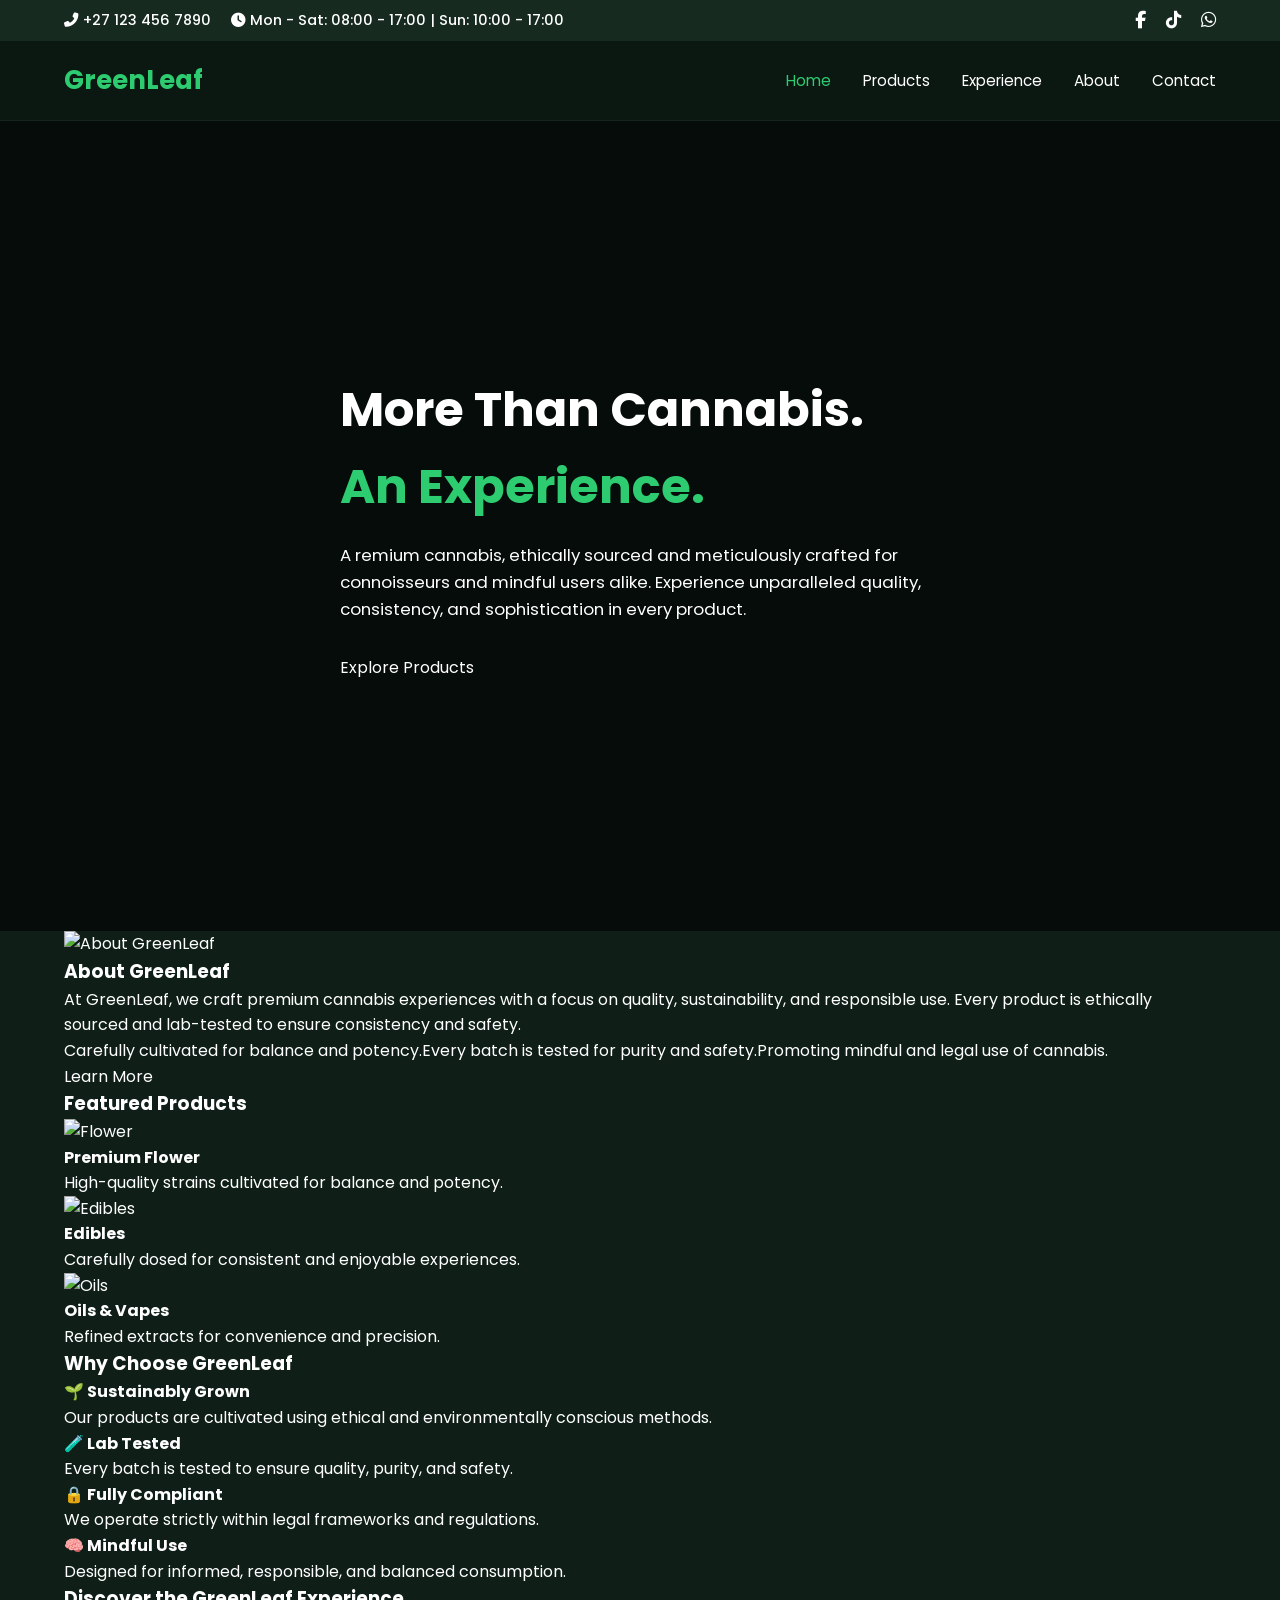
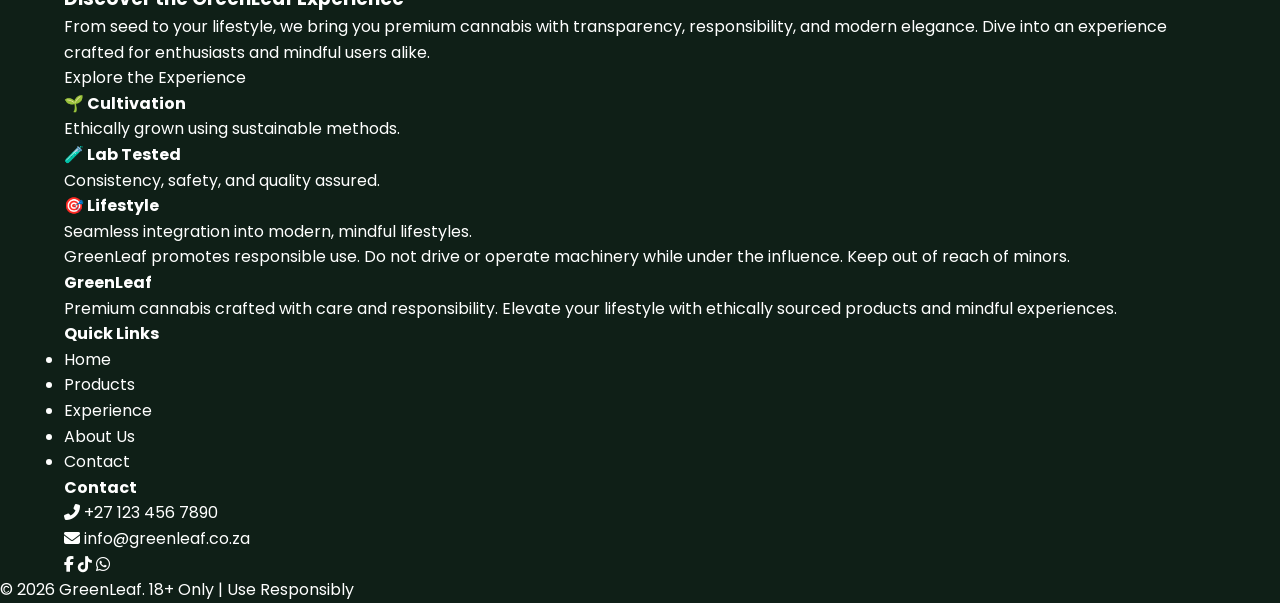
==== index.html @ 4f81a74d "Add files via upload" ====
<!DOCTYPE html>
<html lang="en">
<head>
  <meta charset="UTF-8">
  <meta name="viewport" content="width=device-width, initial-scale=1.0">
  <title>GreenLeaf | Premium Cannabis Experience</title>

  <!-- Google Fonts -->
  <link href="https://fonts.googleapis.com/css2?family=Poppins:wght@300;400;600;700&display=swap" rel="stylesheet">

  <!-- CSS -->
  <link rel="stylesheet" href="css/style.css">

  <!-- Font Awesome for icons -->
<link rel="stylesheet" href="https://cdnjs.cloudflare.com/ajax/libs/font-awesome/6.4.0/css/all.min.css">


<style>
  /* ================= TOP HEADER AREA ================= */
.top-header-area {
  background: #162a20; /* dark green */
  color: #fff;
  font-size: 0.9rem;
  padding: 0.4rem 0;
}

.top-header-container {
  display: flex;
  justify-content: space-between;
  align-items: center;
  flex-wrap: wrap;
}

/* Left Side */
.top-left a, .top-left span {
  color: #fff;
  text-decoration: none;
  margin-right: 1rem;
  display: inline-flex;
  align-items: center;
  gap: 0.3rem;
  font-weight: 500;
}

.top-left a:hover {
  color: #2ecc71;
}




/* Right Side */
.top-right a {
  color: #fff;
  margin-left: 1rem;
  font-size: 1.1rem;
  transition: transform 0.3s, color 0.3s;
}

.top-right a:hover {
  color: #2ecc71;
  transform: scale(1.2);
}

/* Responsive: Stack on Mobile */
@media (max-width: 768px) {
  .top-header-container {
    flex-direction: column;
    gap: 0.5rem;
    text-align: center;
  }
  .top-right a {
    margin-left: 0.5rem;
  }
  .top-left a, .top-left span {
    margin-right: 0.5rem;
  }
}


/* ================= HAMBURGER ================= */
.hamburger {
  display: none;
  flex-direction: column;
  cursor: pointer;
  gap: 5px;
}

.hamburger span {
  width: 25px;
  height: 3px;
  background: #2ecc71;
  border-radius: 5px;
}

/* ================= MOBILE NAV ================= */
@media (max-width: 768px) {
  .hamburger {
    display: flex;
  }

  nav {
    position: absolute;
    top: 70px;
    right: 0;
    background: #0b1711;
    width: 100%;
    display: none;
  }

  nav.active {
    display: block;
  }

  .nav-links {
    flex-direction: column;
    padding: 2rem;
    gap: 1.5rem;
  }
}

* {
  margin: 0;
  padding: 0;
  box-sizing: border-box;
}

body {
  font-family: 'Poppins', sans-serif;
  background-color: #0f1f17;
  color: #ffffff;
  line-height: 1.6;
}

a {
  text-decoration: none;
  color: inherit;
}

img {
  width: 100%;
  display: block;
}

.container {
  width: 90%;
  max-width: 1200px;
  margin: auto;
}






/* ================= HEADER ================= */
.header {
  background: #0b1711;
  border-bottom: 1px solid rgba(255,255,255,0.05);
}

.nav {
  display: flex;
  justify-content: space-between;
  align-items: center;
  padding: 1.2rem 0;
}

.logo {
  font-size: 1.6rem;
  font-weight: 700;
  color: #2ecc71;
}

.nav-links {
  display: flex;
  gap: 2rem;
  list-style: none;
}

.nav-links a {
  font-size: 0.95rem;
  transition: color 0.3s;
}

.nav-links a:hover,
.nav-links .active {
  color: #2ecc71;
}

/* ================= HERO ================= */
.hero {
  height: 90vh;
  background: url("../img/matthew-brodeur-qcCPIhhdgTw-unsplash.jpg") center/cover no-repeat;
  position: relative;
  display: flex;
  align-items: center;
}

.hero-overlay {
  position: absolute;
  inset: 0;
  background: rgba(0,0,0,0.6);
}

.hero-content {
  position: relative;
  z-index: 2;
  max-width: 600px;
}

.hero h2 {
  font-size: 3rem;
  font-weight: 700;
  margin-bottom: 1rem;
}

.hero h2 span {
  color: #2ecc71;
}

.hero p {
  margin-bottom: 2rem;
  font-size: 1.05rem;
}

.hero-buttons {
  display: flex;
  gap: 1rem;
}




</style>
</head>
<body>


  <!-- ================= TOP CONTACT BAR ================= -->
<!-- ================= TOP HEADER AREA ================= -->
<section class="top-header-area">
  <div class="container top-header-container">

    <!-- Left Side: Contact Info -->
    <div class="top-left">
      <a href="tel:+271234567890"><i class="fas fa-phone-alt"></i> +27 123 456 7890</a>
      <span><i class="fas fa-clock"></i> Mon - Sat: 08:00 - 17:00 | Sun: 10:00 - 17:00</span>
    </div>

    <!-- Right Side: Social Icons -->
    <div class="top-right">
      <a href="https://www.facebook.com/YourPage" target="_blank"><i class="fab fa-facebook-f"></i></a>
      <a href="https://www.tiktok.com/@YourPage" target="_blank"><i class="fab fa-tiktok"></i></a>
      <a href="https://wa.me/271234567890" target="_blank"><i class="fab fa-whatsapp"></i></a>
    </div>

  </div>
</section>


  <!-- ================= HEADER / NAV ================= -->
 <header class="header">
  <div class="container nav">
    <h1 class="logo">GreenLeaf</h1>

    <!-- Hamburger -->
    <div class="hamburger" id="hamburger">
      <span></span>
      <span></span>
      <span></span>
    </div>

    <nav id="nav-menu">
      <ul class="nav-links">
        <li><a href="index.html" class="active">Home</a></li>
        <li><a href="products.html">Products</a></li>
        <li><a href="experience.html">Experience</a></li>
        <li><a href="about.html">About</a></li>
        <li><a href="contact.html">Contact</a></li>
      </ul>
    </nav>
  </div>
</header>


  <!-- ================= HERO SECTION ================= -->
  <section class="hero">
    <div class="hero-overlay"></div>
    <div class="container hero-content">
      <h2>More Than Cannabis.<br><span>An Experience.</span></h2>
      <p>
  A remium cannabis, ethically sourced 
  and meticulously crafted for connoisseurs and mindful users alike. 
  Experience unparalleled quality, consistency, and sophistication in every product.
</p>

      <div class="hero-buttons">
        <a href="products.html" class="btn primary">Explore Products</a>
     
      </div>
    </div>
  </section>


  <!-- ================= ABOUT US ================= -->
<section class="about-us">
  <div class="container about-us-grid">

    <!-- Left Column: Image -->
    <div class="about-image">
      <img src="./img/matthew-brodeur-qcCPIhhdgTw-unsplash.jpg" alt="About GreenLeaf">
    </div>

    <!-- Right Column: Text + Icons -->
    <div class="about-content">
      <h3 class="section-title">About GreenLeaf</h3>
      <p>
        At GreenLeaf, we craft premium cannabis experiences with a focus on quality, 
        sustainability, and responsible use. Every product is ethically sourced and lab-tested 
        to ensure consistency and safety.
      </p>
              
      <p>Carefully cultivated for balance and potency.Every batch is tested for purity and safety.Promoting mindful and legal use of cannabis.</p>

      <a href="about.html" class="btn primary">Learn More</a>
    </div>

  </div>
</section>


  <!-- ================= ABOUT US ================= -->




  <!-- ================= FEATURED PRODUCTS ================= -->
  <section class="featured">
    <div class="container">
      <h3 class="section-title">Featured Products</h3>
      <div class="product-grid">

        <div class="product-card">
          <img src="./img/crystalweed-cannabis-2ZgivT-A2K4-unsplash.jpg" alt="Flower">
          <h4>Premium Flower</h4>
          <p>High-quality strains cultivated for balance and potency.</p>
        </div>

        <div class="product-card">
          <img src="./img/jeff-w-7N5Ns214iiw-unsplash.jpg" alt="Edibles">
          <h4>Edibles</h4>
          <p>Carefully dosed for consistent and enjoyable experiences.</p>
        </div>

        <div class="product-card">
          <img src="./img/crystalweed-cannabis-i11Di7CACfc-unsplash.jpg" alt="Oils">
          <h4>Oils & Vapes</h4>
          <p>Refined extracts for convenience and precision.</p>
        </div>

      </div>
    </div>
  </section>

  <!-- ================= WHY CHOOSE US ================= -->
  <section class="why-us">
    <div class="container">
      <h3 class="section-title">Why Choose GreenLeaf</h3>
      <div class="why-grid">

        <div class="why-card">
          <h4>🌱 Sustainably Grown</h4>
          <p>Our products are cultivated using ethical and environmentally conscious methods.</p>
        </div>

        <div class="why-card">
          <h4>🧪 Lab Tested</h4>
          <p>Every batch is tested to ensure quality, purity, and safety.</p>
        </div>

        <div class="why-card">
          <h4>🔒 Fully Compliant</h4>
          <p>We operate strictly within legal frameworks and regulations.</p>
        </div>

        <div class="why-card">
          <h4>🧠 Mindful Use</h4>
          <p>Designed for informed, responsible, and balanced consumption.</p>
        </div>

      </div>
    </div>
  </section>

<!-- ================= EXPERIENCE TEASER ================= -->
<section class="experience">
  <div class="experience-bg"></div>
  <div class="container experience-grid">

    <!-- Left Column: Text -->
    <div class="experience-text">
      <h3>Discover the <span>GreenLeaf Experience</span></h3>
      <p>
        From seed to your lifestyle, we bring you premium cannabis with 
        transparency, responsibility, and modern elegance. Dive into an 
        experience crafted for enthusiasts and mindful users alike.
      </p>
      <a href="experience.html" class="btn primary">Explore the Experience</a>
    </div>

    <!-- Right Column: Floating Cards / Highlights -->
    <div class="experience-cards">
      <div class="card fade-in" style="--delay:0s;">
        <h4>🌱 Cultivation</h4>
        <p>Ethically grown using sustainable methods.</p>
      </div>
      <div class="card fade-in" style="--delay:0.2s;">
        <h4>🧪 Lab Tested</h4>
        <p>Consistency, safety, and quality assured.</p>
      </div>
      <div class="card fade-in" style="--delay:0.4s;">
        <h4>🎯 Lifestyle</h4>
        <p>Seamless integration into modern, mindful lifestyles.</p>
      </div>
    </div>

  </div>
</section>


  <!-- ================= RESPONSIBLE USE ================= -->
  <section class="responsible">
    <div class="container">
      <p>
        GreenLeaf promotes responsible use. Do not drive or operate machinery while under
        the influence. Keep out of reach of minors.
      </p>
    </div>
  </section>

  <!-- ================= FOOTER ================= -->
 <!-- ================= FOOTER ================= -->
<footer class="footer">
  <div class="container footer-grid">

    <!-- Column 1: About -->
    <div class="footer-about">
      <h4>GreenLeaf</h4>
      <p>
        Premium cannabis crafted with care and responsibility. Elevate your lifestyle with ethically sourced products and mindful experiences.
      </p>
    </div>

    <!-- Column 2: Quick Links -->
    <div class="footer-links">
      <h4>Quick Links</h4>
      <ul>
        <li><a href="index.html">Home</a></li>
        <li><a href="products.html">Products</a></li>
        <li><a href="experience.html">Experience</a></li>
        <li><a href="about.html">About Us</a></li>
        <li><a href="contact.html">Contact</a></li>
      </ul>
    </div>

    <!-- Column 3: Contact -->
    <div class="footer-contact">
      <h4>Contact</h4>
      <p><i class="fas fa-phone-alt"></i> +27 123 456 7890</p>
      <p><i class="fas fa-envelope"></i> info@greenleaf.co.za</p>
      
        <a href="https://www.facebook.com/YourPage" target="_blank"><i class="fab fa-facebook-f"></i></a>
        <a href="https://www.tiktok.com/@YourPage" target="_blank"><i class="fab fa-tiktok"></i></a>
        <a href="https://wa.me/271234567890" target="_blank"><i class="fab fa-whatsapp"></i></a>
      
    </div>

  </div>

  <!-- Bottom Bar -->
  <div class="footer-bottom">
    <p>© 2026 GreenLeaf. 18+ Only | Use Responsibly</p>
  </div>
</footer>

  <!-- JS -->
  <script src="js/main.js"></script>
</body>
</html>
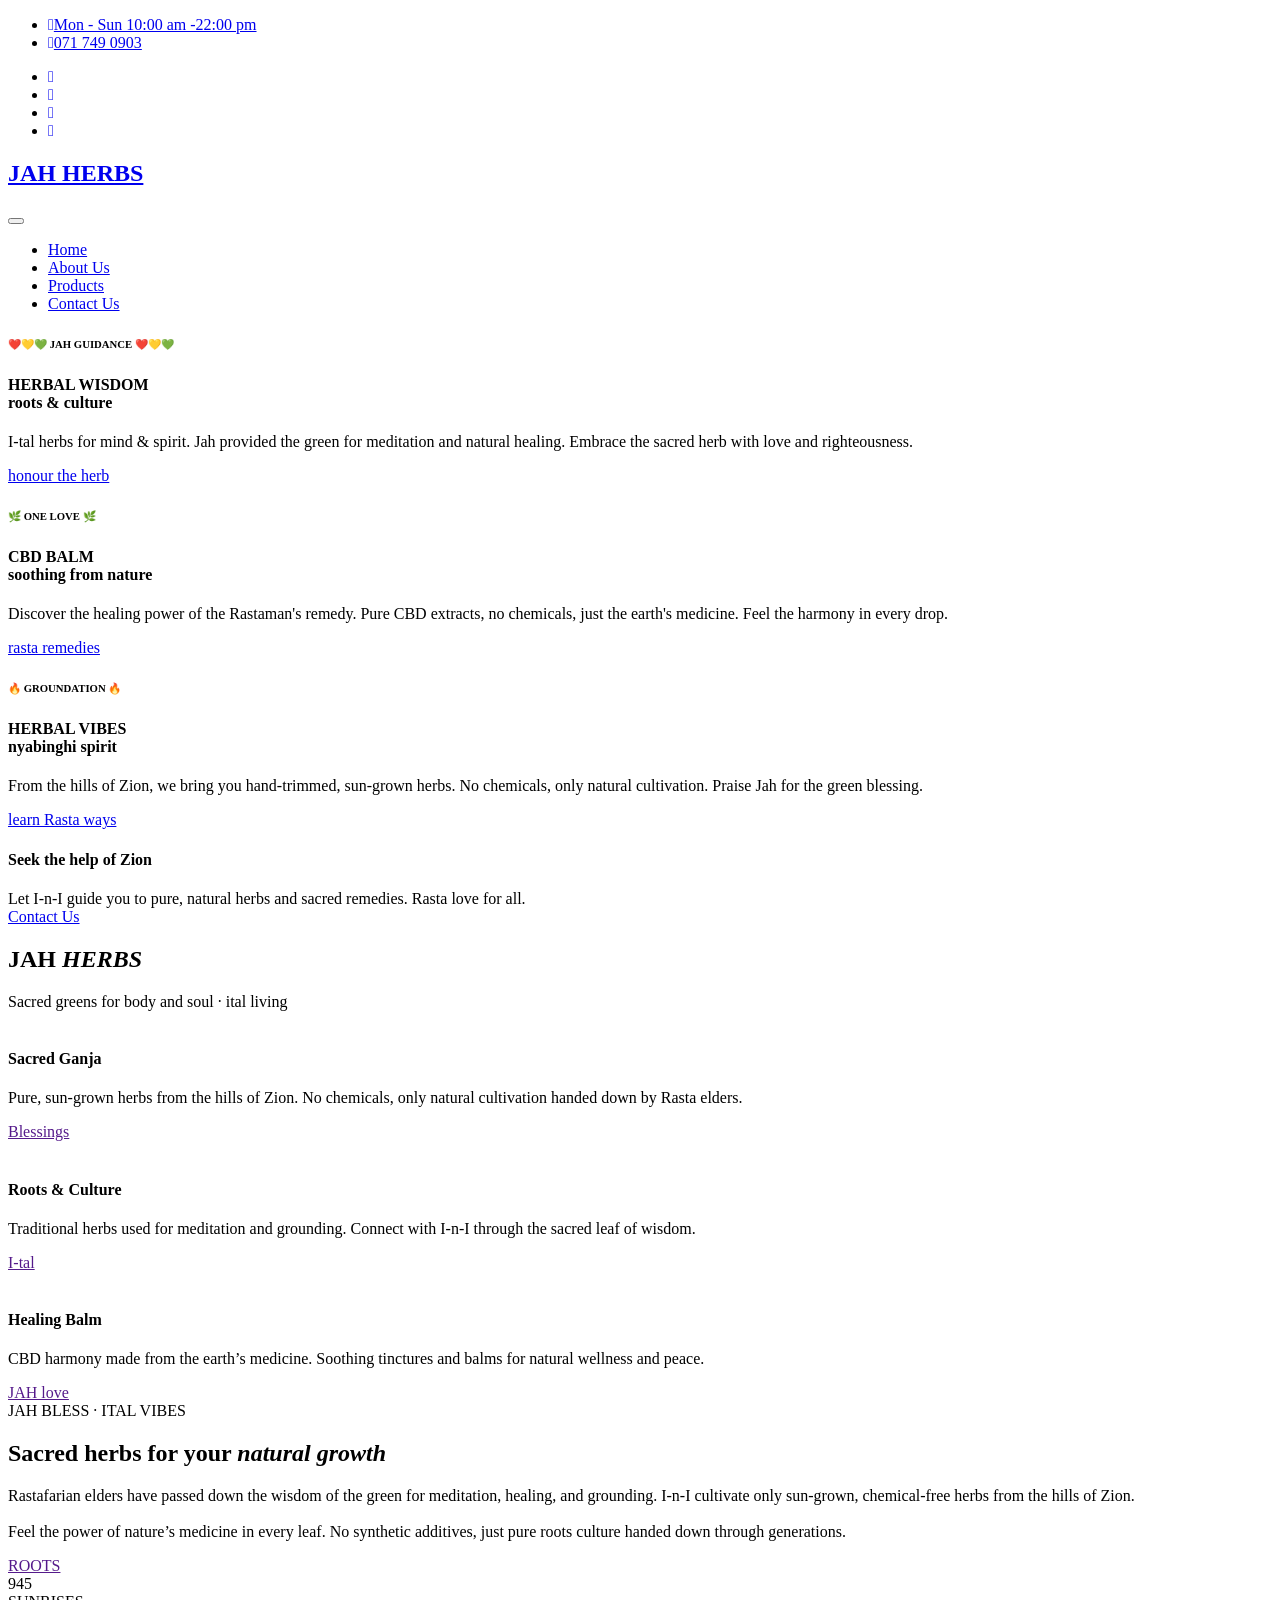
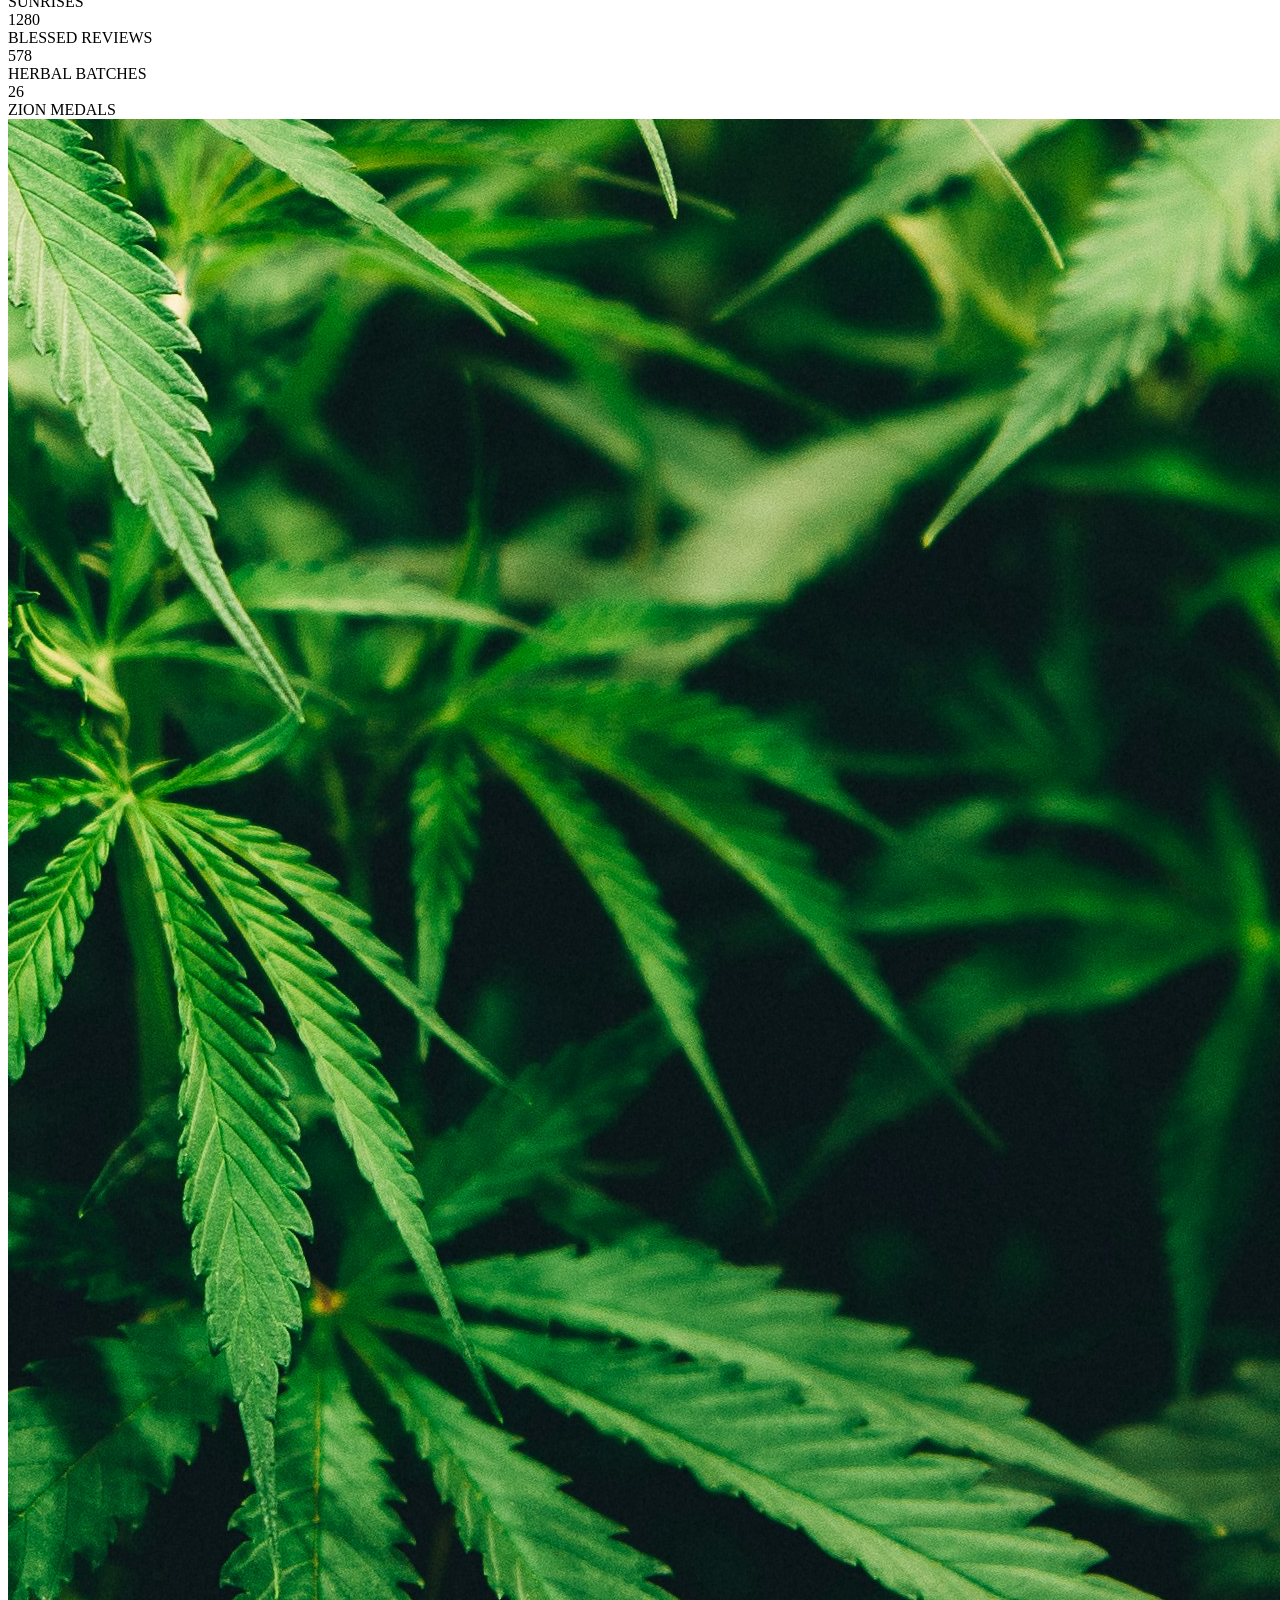
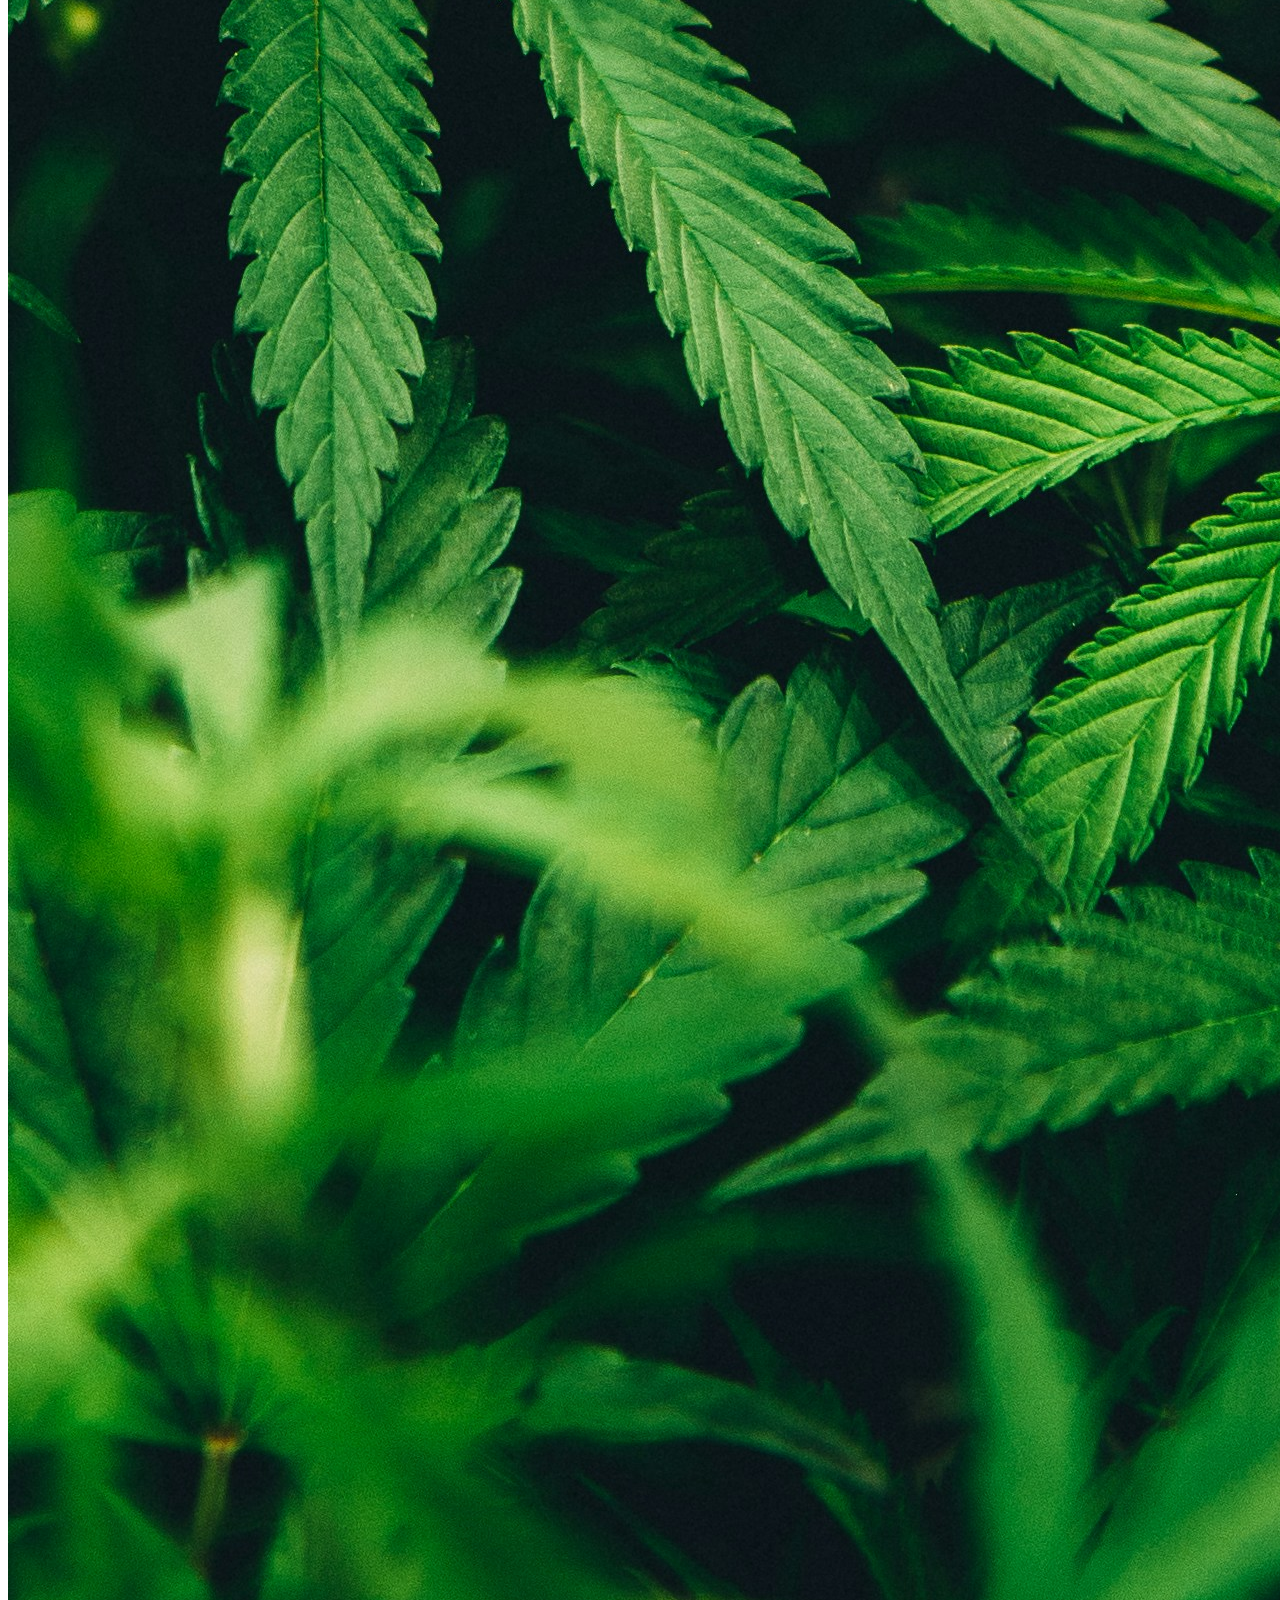
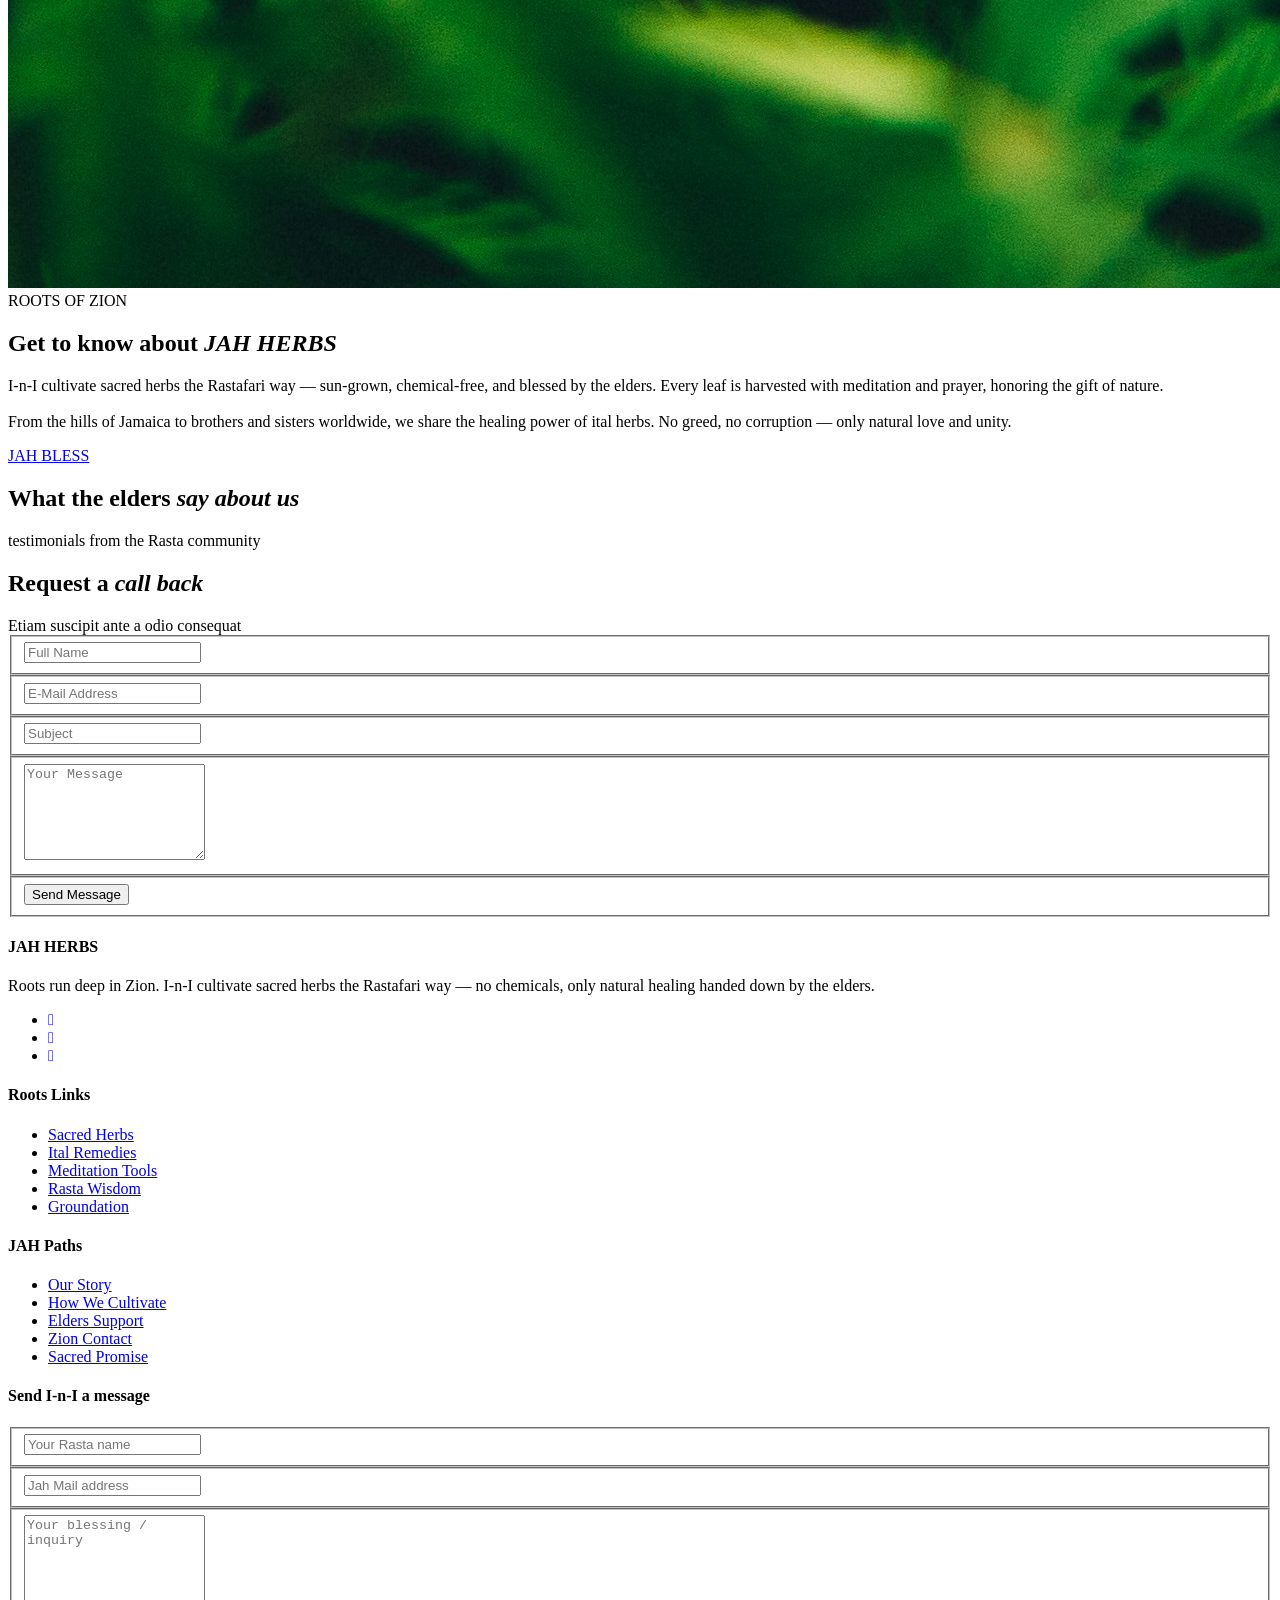
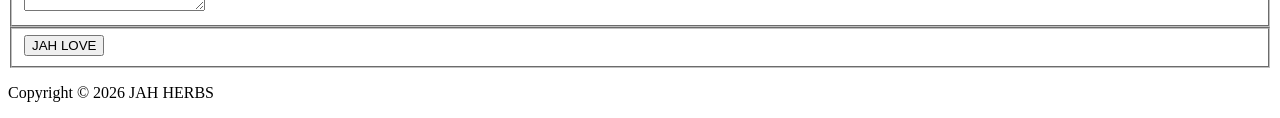
==== commit 30575b16: "Update index.html" ====
--- a/index.html
+++ b/index.html
@@ -1,490 +1,466 @@
 <!DOCTYPE html>
 <html lang="en">
-<head>
-  <meta charset="UTF-8">
-  <meta name="viewport" content="width=device-width, initial-scale=1.0">
-  <title>GreenLeaf | Premium Cannabis Experience</title>
-
-  <!-- Google Fonts -->
-  <link href="https://fonts.googleapis.com/css2?family=Poppins:wght@300;400;600;700&display=swap" rel="stylesheet">
-
-  <!-- CSS -->
-  <link rel="stylesheet" href="css/style.css">
-
-  <!-- Font Awesome for icons -->
-<link rel="stylesheet" href="https://cdnjs.cloudflare.com/ajax/libs/font-awesome/6.4.0/css/all.min.css">
-
-
-<style>
-  /* ================= TOP HEADER AREA ================= */
-.top-header-area {
-  background: #162a20; /* dark green */
-  color: #fff;
-  font-size: 0.9rem;
-  padding: 0.4rem 0;
-}
-
-.top-header-container {
-  display: flex;
-  justify-content: space-between;
-  align-items: center;
-  flex-wrap: wrap;
-}
-
-/* Left Side */
-.top-left a, .top-left span {
-  color: #fff;
-  text-decoration: none;
-  margin-right: 1rem;
-  display: inline-flex;
-  align-items: center;
-  gap: 0.3rem;
-  font-weight: 500;
-}
-
-.top-left a:hover {
-  color: #2ecc71;
-}
-
-
-
-
-/* Right Side */
-.top-right a {
-  color: #fff;
-  margin-left: 1rem;
-  font-size: 1.1rem;
-  transition: transform 0.3s, color 0.3s;
-}
-
-.top-right a:hover {
-  color: #2ecc71;
-  transform: scale(1.2);
-}
-
-/* Responsive: Stack on Mobile */
-@media (max-width: 768px) {
-  .top-header-container {
-    flex-direction: column;
-    gap: 0.5rem;
-    text-align: center;
-  }
-  .top-right a {
-    margin-left: 0.5rem;
-  }
-  .top-left a, .top-left span {
-    margin-right: 0.5rem;
-  }
-}
-
-
-/* ================= HAMBURGER ================= */
-.hamburger {
-  display: none;
-  flex-direction: column;
-  cursor: pointer;
-  gap: 5px;
-}
-
-.hamburger span {
-  width: 25px;
-  height: 3px;
-  background: #2ecc71;
-  border-radius: 5px;
-}
-
-/* ================= MOBILE NAV ================= */
-@media (max-width: 768px) {
-  .hamburger {
-    display: flex;
-  }
-
-  nav {
-    position: absolute;
-    top: 70px;
-    right: 0;
-    background: #0b1711;
-    width: 100%;
-    display: none;
-  }
-
-  nav.active {
-    display: block;
-  }
-
-  .nav-links {
-    flex-direction: column;
-    padding: 2rem;
-    gap: 1.5rem;
-  }
-}
-
-* {
-  margin: 0;
-  padding: 0;
-  box-sizing: border-box;
-}
-
-body {
-  font-family: 'Poppins', sans-serif;
-  background-color: #0f1f17;
-  color: #ffffff;
-  line-height: 1.6;
-}
-
-a {
-  text-decoration: none;
-  color: inherit;
-}
-
-img {
-  width: 100%;
-  display: block;
-}
-
-.container {
-  width: 90%;
-  max-width: 1200px;
-  margin: auto;
-}
-
-
-
-
-
-
-/* ================= HEADER ================= */
-.header {
-  background: #0b1711;
-  border-bottom: 1px solid rgba(255,255,255,0.05);
-}
-
-.nav {
-  display: flex;
-  justify-content: space-between;
-  align-items: center;
-  padding: 1.2rem 0;
-}
-
-.logo {
-  font-size: 1.6rem;
-  font-weight: 700;
-  color: #2ecc71;
-}
-
-.nav-links {
-  display: flex;
-  gap: 2rem;
-  list-style: none;
-}
-
-.nav-links a {
-  font-size: 0.95rem;
-  transition: color 0.3s;
-}
-
-.nav-links a:hover,
-.nav-links .active {
-  color: #2ecc71;
-}
-
-/* ================= HERO ================= */
-.hero {
-  height: 90vh;
-  background: url("../img/matthew-brodeur-qcCPIhhdgTw-unsplash.jpg") center/cover no-repeat;
-  position: relative;
-  display: flex;
-  align-items: center;
-}
-
-.hero-overlay {
-  position: absolute;
-  inset: 0;
-  background: rgba(0,0,0,0.6);
-}
-
-.hero-content {
-  position: relative;
-  z-index: 2;
-  max-width: 600px;
-}
-
-.hero h2 {
-  font-size: 3rem;
-  font-weight: 700;
-  margin-bottom: 1rem;
-}
-
-.hero h2 span {
-  color: #2ecc71;
-}
-
-.hero p {
-  margin-bottom: 2rem;
-  font-size: 1.05rem;
-}
-
-.hero-buttons {
-  display: flex;
-  gap: 1rem;
-}
-
-
-
-
-</style>
-</head>
-<body>
-
-
-  <!-- ================= TOP CONTACT BAR ================= -->
-<!-- ================= TOP HEADER AREA ================= -->
-<section class="top-header-area">
-  <div class="container top-header-container">
-
-    <!-- Left Side: Contact Info -->
-    <div class="top-left">
-      <a href="tel:+271234567890"><i class="fas fa-phone-alt"></i> +27 123 456 7890</a>
-      <span><i class="fas fa-clock"></i> Mon - Sat: 08:00 - 17:00 | Sun: 10:00 - 17:00</span>
-    </div>
-
-    <!-- Right Side: Social Icons -->
-    <div class="top-right">
-      <a href="https://www.facebook.com/YourPage" target="_blank"><i class="fab fa-facebook-f"></i></a>
-      <a href="https://www.tiktok.com/@YourPage" target="_blank"><i class="fab fa-tiktok"></i></a>
-      <a href="https://wa.me/271234567890" target="_blank"><i class="fab fa-whatsapp"></i></a>
-    </div>
-
-  </div>
-</section>
-
-
-  <!-- ================= HEADER / NAV ================= -->
- <header class="header">
-  <div class="container nav">
-    <h1 class="logo">GreenLeaf</h1>
-
-    <!-- Hamburger -->
-    <div class="hamburger" id="hamburger">
-      <span></span>
-      <span></span>
-      <span></span>
-    </div>
-
-    <nav id="nav-menu">
-      <ul class="nav-links">
-        <li><a href="index.html" class="active">Home</a></li>
-        <li><a href="products.html">Products</a></li>
-        <li><a href="experience.html">Experience</a></li>
-        <li><a href="about.html">About</a></li>
-        <li><a href="contact.html">Contact</a></li>
-      </ul>
-    </nav>
-  </div>
-</header>
-
-
-  <!-- ================= HERO SECTION ================= -->
-  <section class="hero">
-    <div class="hero-overlay"></div>
-    <div class="container hero-content">
-      <h2>More Than Cannabis.<br><span>An Experience.</span></h2>
-      <p>
-  A remium cannabis, ethically sourced 
-  and meticulously crafted for connoisseurs and mindful users alike. 
-  Experience unparalleled quality, consistency, and sophistication in every product.
-</p>
-
-      <div class="hero-buttons">
-        <a href="products.html" class="btn primary">Explore Products</a>
-     
-      </div>
-    </div>
-  </section>
-
-
-  <!-- ================= ABOUT US ================= -->
-<section class="about-us">
-  <div class="container about-us-grid">
-
-    <!-- Left Column: Image -->
-    <div class="about-image">
-      <img src="./img/matthew-brodeur-qcCPIhhdgTw-unsplash.jpg" alt="About GreenLeaf">
-    </div>
-
-    <!-- Right Column: Text + Icons -->
-    <div class="about-content">
-      <h3 class="section-title">About GreenLeaf</h3>
-      <p>
-        At GreenLeaf, we craft premium cannabis experiences with a focus on quality, 
-        sustainability, and responsible use. Every product is ethically sourced and lab-tested 
-        to ensure consistency and safety.
-      </p>
+
+  <head>
+
+    <meta charset="utf-8">
+    <meta name="viewport" content="width=device-width, initial-scale=1, shrink-to-fit=no">
+    <meta name="description" content="">
+    <meta name="author" content="TemplateMo">
+    <link href="https://fonts.googleapis.com/css?family=Poppins:100,200,300,400,500,600,700,800,900&display=swap" rel="stylesheet">
+
+    <title>JAH HERBS</title>
+
+    <!-- Bootstrap core CSS -->
+    <link href="vendor/bootstrap/css/bootstrap.min.css" rel="stylesheet">
+
+    <!-- Additional CSS Files -->
+    <link rel="stylesheet" href="./css/fontawesome.css">
+    <link rel="stylesheet" href="./css/templatemo-finance-business.css">
+    <link rel="stylesheet" href="./css/owl.css">
+<!--
+
+Finance Business TemplateMo
+
+https://templatemo.com/tm-545-finance-business
+
+-->
+  </head>
+
+  <body>
+
+    <!-- ***** Preloader Start ***** -->
+    <div id="preloader">
+        <div class="jumper">
+            <div></div>
+            <div></div>
+            <div></div>
+        </div>
+    </div>  
+    <!-- ***** Preloader End ***** -->
+
+    <!-- Header -->
+    <div class="sub-header">
+      <div class="container">
+        <div class="row">
+          <div class="col-md-8 col-xs-12">
+            <ul class="left-info">
+              <li><a href="#"><i class="fa fa-clock-o"></i>Mon - Sun 10:00 am -22:00 pm  </a></li>
+              <li><a href="#"><i class="fa fa-phone"></i>071 749 0903</a></li>
+            </ul>
+          </div>
+          <div class="col-md-4">
+            <ul class="right-icons">
+              <li><a href="#"><i class="fa fa-facebook"></i></a></li>
+              <li><a href="#"><i class="fa fa-twitter"></i></a></li>
+              <li><a href="#"><i class="fa fa-instagram"></i></a></li>
+              <li><a href="https://wa.me/+27746311700?text=I%20want%20to%20place%20an%20order"><i class="fa fa-whatsapp"></i></a></li>
+            </ul>
+          </div>
+        </div>
+      </div>
+    </div>
+
+    <header class="">
+      <nav class="navbar navbar-expand-lg">
+        <div class="container">
+          <a class="navbar-brand" href="index.html"><h2>JAH HERBS</h2></a>
+          <button class="navbar-toggler" type="button" data-toggle="collapse" data-target="#navbarResponsive" aria-controls="navbarResponsive" aria-expanded="false" aria-label="Toggle navigation">
+            <span class="navbar-toggler-icon"></span>
+          </button>
+          <div class="collapse navbar-collapse" id="navbarResponsive">
+            <ul class="navbar-nav ml-auto">
+              <li class="nav-item active">
+                <a class="nav-link" href="index.html">Home
+                
+                </a>
+              </li>
+              <li class="nav-item">
+                <a class="nav-link" href="about.html">About Us</a>
+              </li>  
+              <li class="nav-item">
+                <a class="nav-link" href="services.html">Products</a>
+              </li>                          
+              <li class="nav-item">
+                <a class="nav-link" href="contact.html">Contact Us</a>
+              </li>
+             
+            </ul>
+          </div>
+        </div>
+      </nav>
+    </header>
+
+    <!-- Page Content -->
+    <!-- Banner Starts Here -->
+    <div class="main-banner header-text" id="top">
+        <div class="Modern-Slider">
+          <!-- Item -->
+          <div class="item item-1">
+            <div class="img-fill">
+                <div class="text-content">
+                   <h6>❤️💛💚  JAH GUIDANCE  ❤️💛💚</h6>
+                        <h4>HERBAL WISDOM<br><span>roots & culture</span></h4>
+                 <p>I-tal herbs for mind & spirit. Jah provided the green for meditation and natural healing. Embrace the sacred herb with love and righteousness.</p>
+                        <a href="contact.html" class="filled-button">honour the herb</a>
+                </div>
+            </div>
+          </div>
+          <!-- // Item -->
+          <!-- Item -->
+          <div class="item item-2">
+            <div class="img-fill">
+                <div class="text-content">
+                  <h6>🌿  ONE LOVE  🌿</h6>
+                        <h4>CBD BALM<br><span>soothing from nature</span></h4>
+                        <p>Discover the healing power of the Rastaman's remedy. Pure CBD extracts, no chemicals, just the earth's medicine. Feel the harmony in every drop.</p>
+                        <a href="services.html" class="filled-button">rasta remedies</a>     </div>
+            </div>
+          </div>
+          <!-- // Item -->
+          <!-- Item -->
+          <div class="item item-3">
+            <div class="img-fill">
+                <div class="text-content">
+                  <h6>🔥  GROUNDATION  🔥</h6>
+                        <h4>HERBAL VIBES<br><span>nyabinghi spirit</span></h4>
+                        <p>From the hills of Zion, we bring you hand-trimmed, sun-grown herbs. No chemicals, only natural cultivation. Praise Jah for the green blessing.</p>
+                        <a href="about.html" class="filled-button">learn Rasta ways</a>
+                </div>
+            </div>
+          </div>
+          <!-- // Item -->
+        </div>
+    </div>
+    <!-- Banner Ends Here -->
+
+    <div class="request-form">
+      <div class="container">
+        <div class="row">
+          <div class="col-md-8">
+            <h4>Seek the help of Zion</h4>
+             <span>Let I-n-I guide you to pure, natural herbs and sacred remedies. Rasta love for all.</span>
+          </div>
+          <div class="col-md-4">
+            <a href="contact.html" class="border-button">Contact Us</a>
+          </div>
+        </div>
+      </div>
+    </div>
+
+    <div class="services">
+      <div class="container">
+        <div class="row">
+          <div class="col-md-12">
+            <div class="section-heading">
+              <h2>JAH <em>HERBS</em></h2>
+              <span>Sacred greens for body and soul · ital living</span>
+            </div>
+          </div>
+          <div class="col-md-4">
+            <div class="service-item">
+              <img src="assets/images/service_01.jpg" alt="">
+              <div class="down-content">
+               <h4>Sacred Ganja</h4>
+                <p>Pure, sun‑grown herbs from the hills of Zion. No chemicals, only natural cultivation handed down by Rasta elders.</p>
+                <a href="" class="filled-button">Blessings</a>
+              </div>
+            </div>
+          </div>
+          <div class="col-md-4">
+            <div class="service-item">
+              <img src="assets/images/service_02.jpg" alt="">
+              <div class="down-content">
+                 <h4>Roots & Culture</h4>
+                <p>Traditional herbs used for meditation and grounding. Connect with I‑n‑I through the sacred leaf of wisdom.</p>
+                <a href="" class="filled-button">I‑tal</a>
+              </div>
+            </div>
+          </div>
+          <div class="col-md-4">
+            <div class="service-item">
+              <img src="assets/images/service_03.jpg" alt="">
+              <div class="down-content">
+               <h4>Healing Balm</h4>
+                <p>CBD harmony made from the earth’s medicine. Soothing tinctures and balms for natural wellness and peace.</p>
+                <a href="" class="filled-button">JAH love</a>
+              </div>
+            </div>
+          </div>
+        </div>
+      </div>
+    </div>
+
+   <div class="fun-facts">
+      <div class="container">
+        <div class="row">
+          <div class="col-md-6">
+            <div class="left-content">
+              <span>JAH BLESS · ITAL VIBES</span>
+              <h2>Sacred herbs for your <em>natural growth</em></h2>
+              <p>Rastafarian elders have passed down the wisdom of the green for meditation, healing, and grounding. I-n-I cultivate only sun-grown, chemical-free herbs from the hills of Zion. 
+              <br><br>Feel the power of nature’s medicine in every leaf. No synthetic additives, just pure roots culture handed down through generations.</p>
+              <a href="" class="filled-button">ROOTS</a>
+            </div>
+          </div>
+          <div class="col-md-6 align-self-center">
+            <div class="row">
+              <div class="col-md-6">
+                <div class="count-area-content">
+                  <div class="count-digit">945</div>
+                  <div class="count-title">SUNRISES</div>
+                </div>
+              </div>
+              <div class="col-md-6">
+                <div class="count-area-content">
+                  <div class="count-digit">1280</div>
+                  <div class="count-title">BLESSED REVIEWS</div>
+                </div>
+              </div>
+              <div class="col-md-6">
+                <div class="count-area-content">
+                  <div class="count-digit">578</div>
+                  <div class="count-title">HERBAL BATCHES</div>
+                </div>
+              </div>
+              <div class="col-md-6">
+                <div class="count-area-content">
+                  <div class="count-digit">26</div>
+                  <div class="count-title">ZION MEDALS</div>
+                </div>
+              </div>
+            </div>
+          </div>
+        </div>
+      </div>
+    </div>
+
+    
+<div class="more-info">
+      <div class="container">
+        <div class="row">
+          <div class="col-md-12">
+            <div class="more-info-content">
+              <div class="row">
+                <div class="col-md-6">
+                  <div class="left-image">
+                    <img src="./img/matthew-brodeur-qcCPIhhdgTw-unsplash.jpg" alt="JAH HERBS cultivation">
+                  </div>
+                </div>
+                <div class="col-md-6 align-self-center">
+                  <div class="right-content">
+                    <span>ROOTS OF ZION</span>
+                    <h2>Get to know about <em>JAH HERBS</em></h2>
+                    <p>I-n-I cultivate sacred herbs the Rastafari way — sun-grown, chemical-free, and blessed by the elders. Every leaf is harvested with meditation and prayer, honoring the gift of nature.<br><br>From the hills of Jamaica to brothers and sisters worldwide, we share the healing power of ital herbs. No greed, no corruption — only natural love and unity.</p>
+                    <a href="#" class="filled-button">JAH BLESS</a>
+                  </div>
+                </div>
+              </div>
+            </div>
+          </div>
+        </div>
+      </div>
+    </div>
+
+<div class="testimonials">
+      <div class="container">
+        <div class="row">
+          <div class="col-md-12">
+            <div class="section-heading">
+              <h2>What the elders <em>say about us</em></h2>
+              <span>testimonials from the Rasta community</span>
+            </div>
+          </div>
+          <div class="col-md-12">
+            <div class="owl-testimonials owl-carousel">
               
-      <p>Carefully cultivated for balance and potency.Every batch is tested for purity and safety.Promoting mindful and legal use of cannabis.</p>
-
-      <a href="about.html" class="btn primary">Learn More</a>
-    </div>
-
-  </div>
-</section>
-
-
-  <!-- ================= ABOUT US ================= -->
-
-
-
-
-  <!-- ================= FEATURED PRODUCTS ================= -->
-  <section class="featured">
-    <div class="container">
-      <h3 class="section-title">Featured Products</h3>
-      <div class="product-grid">
-
-        <div class="product-card">
-          <img src="./img/crystalweed-cannabis-2ZgivT-A2K4-unsplash.jpg" alt="Flower">
-          <h4>Premium Flower</h4>
-          <p>High-quality strains cultivated for balance and potency.</p>
-        </div>
-
-        <div class="product-card">
-          <img src="./img/jeff-w-7N5Ns214iiw-unsplash.jpg" alt="Edibles">
-          <h4>Edibles</h4>
-          <p>Carefully dosed for consistent and enjoyable experiences.</p>
-        </div>
-
-        <div class="product-card">
-          <img src="./img/crystalweed-cannabis-i11Di7CACfc-unsplash.jpg" alt="Oils">
-          <h4>Oils & Vapes</h4>
-          <p>Refined extracts for convenience and precision.</p>
-        </div>
-
-      </div>
-    </div>
-  </section>
-
-  <!-- ================= WHY CHOOSE US ================= -->
-  <section class="why-us">
-    <div class="container">
-      <h3 class="section-title">Why Choose GreenLeaf</h3>
-      <div class="why-grid">
-
-        <div class="why-card">
-          <h4>🌱 Sustainably Grown</h4>
-          <p>Our products are cultivated using ethical and environmentally conscious methods.</p>
-        </div>
-
-        <div class="why-card">
-          <h4>🧪 Lab Tested</h4>
-          <p>Every batch is tested to ensure quality, purity, and safety.</p>
-        </div>
-
-        <div class="why-card">
-          <h4>🔒 Fully Compliant</h4>
-          <p>We operate strictly within legal frameworks and regulations.</p>
-        </div>
-
-        <div class="why-card">
-          <h4>🧠 Mindful Use</h4>
-          <p>Designed for informed, responsible, and balanced consumption.</p>
-        </div>
-
-      </div>
-    </div>
-  </section>
-
-<!-- ================= EXPERIENCE TEASER ================= -->
-<section class="experience">
-  <div class="experience-bg"></div>
-  <div class="container experience-grid">
-
-    <!-- Left Column: Text -->
-    <div class="experience-text">
-      <h3>Discover the <span>GreenLeaf Experience</span></h3>
-      <p>
-        From seed to your lifestyle, we bring you premium cannabis with 
-        transparency, responsibility, and modern elegance. Dive into an 
-        experience crafted for enthusiasts and mindful users alike.
-      </p>
-      <a href="experience.html" class="btn primary">Explore the Experience</a>
-    </div>
-
-    <!-- Right Column: Floating Cards / Highlights -->
-    <div class="experience-cards">
-      <div class="card fade-in" style="--delay:0s;">
-        <h4>🌱 Cultivation</h4>
-        <p>Ethically grown using sustainable methods.</p>
-      </div>
-      <div class="card fade-in" style="--delay:0.2s;">
-        <h4>🧪 Lab Tested</h4>
-        <p>Consistency, safety, and quality assured.</p>
-      </div>
-      <div class="card fade-in" style="--delay:0.4s;">
-        <h4>🎯 Lifestyle</h4>
-        <p>Seamless integration into modern, mindful lifestyles.</p>
-      </div>
-    </div>
-
-  </div>
-</section>
-
-
-  <!-- ================= RESPONSIBLE USE ================= -->
-  <section class="responsible">
-    <div class="container">
-      <p>
-        GreenLeaf promotes responsible use. Do not drive or operate machinery while under
-        the influence. Keep out of reach of minors.
-      </p>
-    </div>
-  </section>
-
-  <!-- ================= FOOTER ================= -->
- <!-- ================= FOOTER ================= -->
-<footer class="footer">
-  <div class="container footer-grid">
-
-    <!-- Column 1: About -->
-    <div class="footer-about">
-      <h4>GreenLeaf</h4>
-      <p>
-        Premium cannabis crafted with care and responsibility. Elevate your lifestyle with ethically sourced products and mindful experiences.
-      </p>
-    </div>
-
-    <!-- Column 2: Quick Links -->
-    <div class="footer-links">
-      <h4>Quick Links</h4>
-      <ul>
-        <li><a href="index.html">Home</a></li>
-        <li><a href="products.html">Products</a></li>
-        <li><a href="experience.html">Experience</a></li>
-        <li><a href="about.html">About Us</a></li>
-        <li><a href="contact.html">Contact</a></li>
-      </ul>
-    </div>
-
-    <!-- Column 3: Contact -->
-    <div class="footer-contact">
-      <h4>Contact</h4>
-      <p><i class="fas fa-phone-alt"></i> +27 123 456 7890</p>
-      <p><i class="fas fa-envelope"></i> info@greenleaf.co.za</p>
-      
-        <a href="https://www.facebook.com/YourPage" target="_blank"><i class="fab fa-facebook-f"></i></a>
-        <a href="https://www.tiktok.com/@YourPage" target="_blank"><i class="fab fa-tiktok"></i></a>
-        <a href="https://wa.me/271234567890" target="_blank"><i class="fab fa-whatsapp"></i></a>
-      
-    </div>
-
-  </div>
-
-  <!-- Bottom Bar -->
-  <div class="footer-bottom">
-    <p>© 2026 GreenLeaf. 18+ Only | Use Responsibly</p>
-  </div>
-</footer>
-
-  <!-- JS -->
-  <script src="js/main.js"></script>
-</body>
+              <div class="testimonial-item">
+                <div class="inner-content">
+                  <h4>Ras Michael</h4>
+                  <span>Elder of Zion</span>
+                  <p>"I-n-I have walked with JAH HERBS from the beginning. The sacred herbs are pure, sun-grown, and carry the vibration of the hills. Blessed love."</p>
+                </div>
+                <img src="http://placehold.it/60x60" alt="Ras Michael">
+              </div>
+              
+              <div class="testimonial-item">
+                <div class="inner-content">
+                  <h4>Sista Imani</h4>
+                  <span>Ital Healer</span>
+                  <p>"The CBD balm healed my joints naturally. No chemicals, just pure earth medicine. JAH HERBS brings the roots back to our community. One love."</p>
+                </div>
+                <img src="http://placehold.it/60x60" alt="Sista Imani">
+              </div>
+              
+              <div class="testimonial-item">
+                <div class="inner-content">
+                  <h4>Brother Kwame</h4>
+                  <span>Nyabinghi Drummer</span>
+                  <p>"For meditation and groundation, their herbs carry the true spirit. I use the sacred ganja for chanting and the ital tea for daily wellness. Jah bless."</p>
+                </div>
+                <img src="http://placehold.it/60x60" alt="Brother Kwame">
+              </div>
+              
+              <div class="testimonial-item">
+                <div class="inner-content">
+                  <h4>Empress Zara</h4>
+                  <span>Roots Educator</span>
+                  <p>"The sample pack introduced me to real Rasta cultivation. Every leaf is handled with love and intention. JAH HERBS is the future of natural healing."</p>
+                </div>
+                <img src="http://placehold.it/60x60" alt="Empress Zara">
+              </div>
+              
+            </div>
+          </div>
+        </div>
+      </div>
+    </div>
+
+    <div class="callback-form">
+      <div class="container">
+        <div class="row">
+          <div class="col-md-12">
+            <div class="section-heading">
+              <h2>Request a <em>call back</em></h2>
+              <span>Etiam suscipit ante a odio consequat</span>
+            </div>
+          </div>
+          <div class="col-md-12">
+            <div class="contact-form">
+              <form id="contact" action="" method="post">
+                <div class="row">
+                  <div class="col-lg-4 col-md-12 col-sm-12">
+                    <fieldset>
+                      <input name="name" type="text" class="form-control" id="name" placeholder="Full Name" required="">
+                    </fieldset>
+                  </div>
+                  <div class="col-lg-4 col-md-12 col-sm-12">
+                    <fieldset>
+                      <input name="email" type="text" class="form-control" id="email" pattern="[^ @]*@[^ @]*" placeholder="E-Mail Address" required="">
+                    </fieldset>
+                  </div>
+                  <div class="col-lg-4 col-md-12 col-sm-12">
+                    <fieldset>
+                      <input name="subject" type="text" class="form-control" id="subject" placeholder="Subject" required="">
+                    </fieldset>
+                  </div>
+                  <div class="col-lg-12">
+                    <fieldset>
+                      <textarea name="message" rows="6" class="form-control" id="message" placeholder="Your Message" required=""></textarea>
+                    </fieldset>
+                  </div>
+                  <div class="col-lg-12">
+                    <fieldset>
+                      <button type="submit" id="form-submit" class="border-button">Send Message</button>
+                    </fieldset>
+                  </div>
+                </div>
+              </form>
+            </div>
+          </div>
+        </div>
+      </div>
+    </div>
+
+    
+
+   <!-- Footer Starts Here -->
+    <footer>
+      <div class="container">
+        <div class="row">
+          <div class="col-md-3 footer-item">
+            <h4>JAH HERBS</h4>
+            <p>Roots run deep in Zion. I-n-I cultivate sacred herbs the Rastafari way — no chemicals, only natural healing handed down by the elders.</p>
+            <ul class="social-icons">
+              <li><a rel="nofollow" href="https://fb.com/templatemo" target="_blank"><i class="fa fa-facebook"></i></a></li>
+              <li><a href="#"><i class="fa fa-instagram"></i></a></li>
+              <li><a href="https://wa.me/+27717490903?text=I%20want%20to%20place%20an%20order"><i class="fa fa-whatsapp"></i></a></li>
+            </ul>
+          </div>
+          <div class="col-md-3 footer-item">
+            <h4>Roots Links</h4>
+            <ul class="menu-list">
+              <li><a href="#">Sacred Herbs</a></li>
+              <li><a href="#">Ital Remedies</a></li>
+              <li><a href="#">Meditation Tools</a></li>
+              <li><a href="#">Rasta Wisdom</a></li>
+              <li><a href="#">Groundation</a></li>
+            </ul>
+          </div>
+          <div class="col-md-3 footer-item">
+            <h4>JAH Paths</h4>
+            <ul class="menu-list">
+              <li><a href="#">Our Story</a></li>
+              <li><a href="#">How We Cultivate</a></li>
+              <li><a href="#">Elders Support</a></li>
+              <li><a href="#">Zion Contact</a></li>
+              <li><a href="#">Sacred Promise</a></li>
+            </ul>
+          </div>
+          <div class="col-md-3 footer-item last-item">
+            <h4>Send I-n-I a message</h4>
+            <div class="contact-form">
+              <form id="contact footer-contact" action="" method="post">
+                <div class="row">
+                  <div class="col-lg-12 col-md-12 col-sm-12">
+                    <fieldset>
+                      <input name="name" type="text" class="form-control" id="name" placeholder="Your Rasta name" required="">
+                    </fieldset>
+                  </div>
+                  <div class="col-lg-12 col-md-12 col-sm-12">
+                    <fieldset>
+                      <input name="email" type="text" class="form-control" id="email" pattern="[^ @]*@[^ @]*" placeholder="Jah Mail address" required="">
+                    </fieldset>
+                  </div>
+                  <div class="col-lg-12">
+                    <fieldset>
+                      <textarea name="message" rows="6" class="form-control" id="message" placeholder="Your blessing / inquiry" required=""></textarea>
+                    </fieldset>
+                  </div>
+                  <div class="col-lg-12">
+                    <fieldset>
+                      <button type="submit" id="form-submit" class="filled-button">JAH LOVE</button>
+                    </fieldset>
+                  </div>
+                </div>
+              </form>
+            </div>
+          </div>
+        </div>
+      </div>
+    </footer>
+    <div class="sub-footer">
+      <div class="container">
+        <div class="row">
+          <div class="col-md-12">
+            <p>Copyright &copy; 2026 JAH HERBS
+            
+           </p>
+          </div>
+        </div>
+      </div>
+    </div>
+
+    <!-- Bootstrap core JavaScript -->
+    <script src="vendor/jquery/jquery.min.js"></script>
+    <script src="vendor/bootstrap/js/bootstrap.bundle.min.js"></script>
+
+    <!-- Additional Scripts -->
+    <script src="./js/custom.js"></script>
+    <script src="./js/owl.js"></script>
+    <script src="./js/slick.js"></script>
+    <script src="./js/accordions.js"></script>
+
+    <script language = "text/Javascript"> 
+      cleared[0] = cleared[1] = cleared[2] = 0; //set a cleared flag for each field
+      function clearField(t){                   //declaring the array outside of the
+      if(! cleared[t.id]){                      // function makes it static and global
+          cleared[t.id] = 1;  // you could use true and false, but that's more typing
+          t.value='';         // with more chance of typos
+          t.style.color='#fff';
+          }
+      }
+    </script>
+
+  </body>
 </html>
